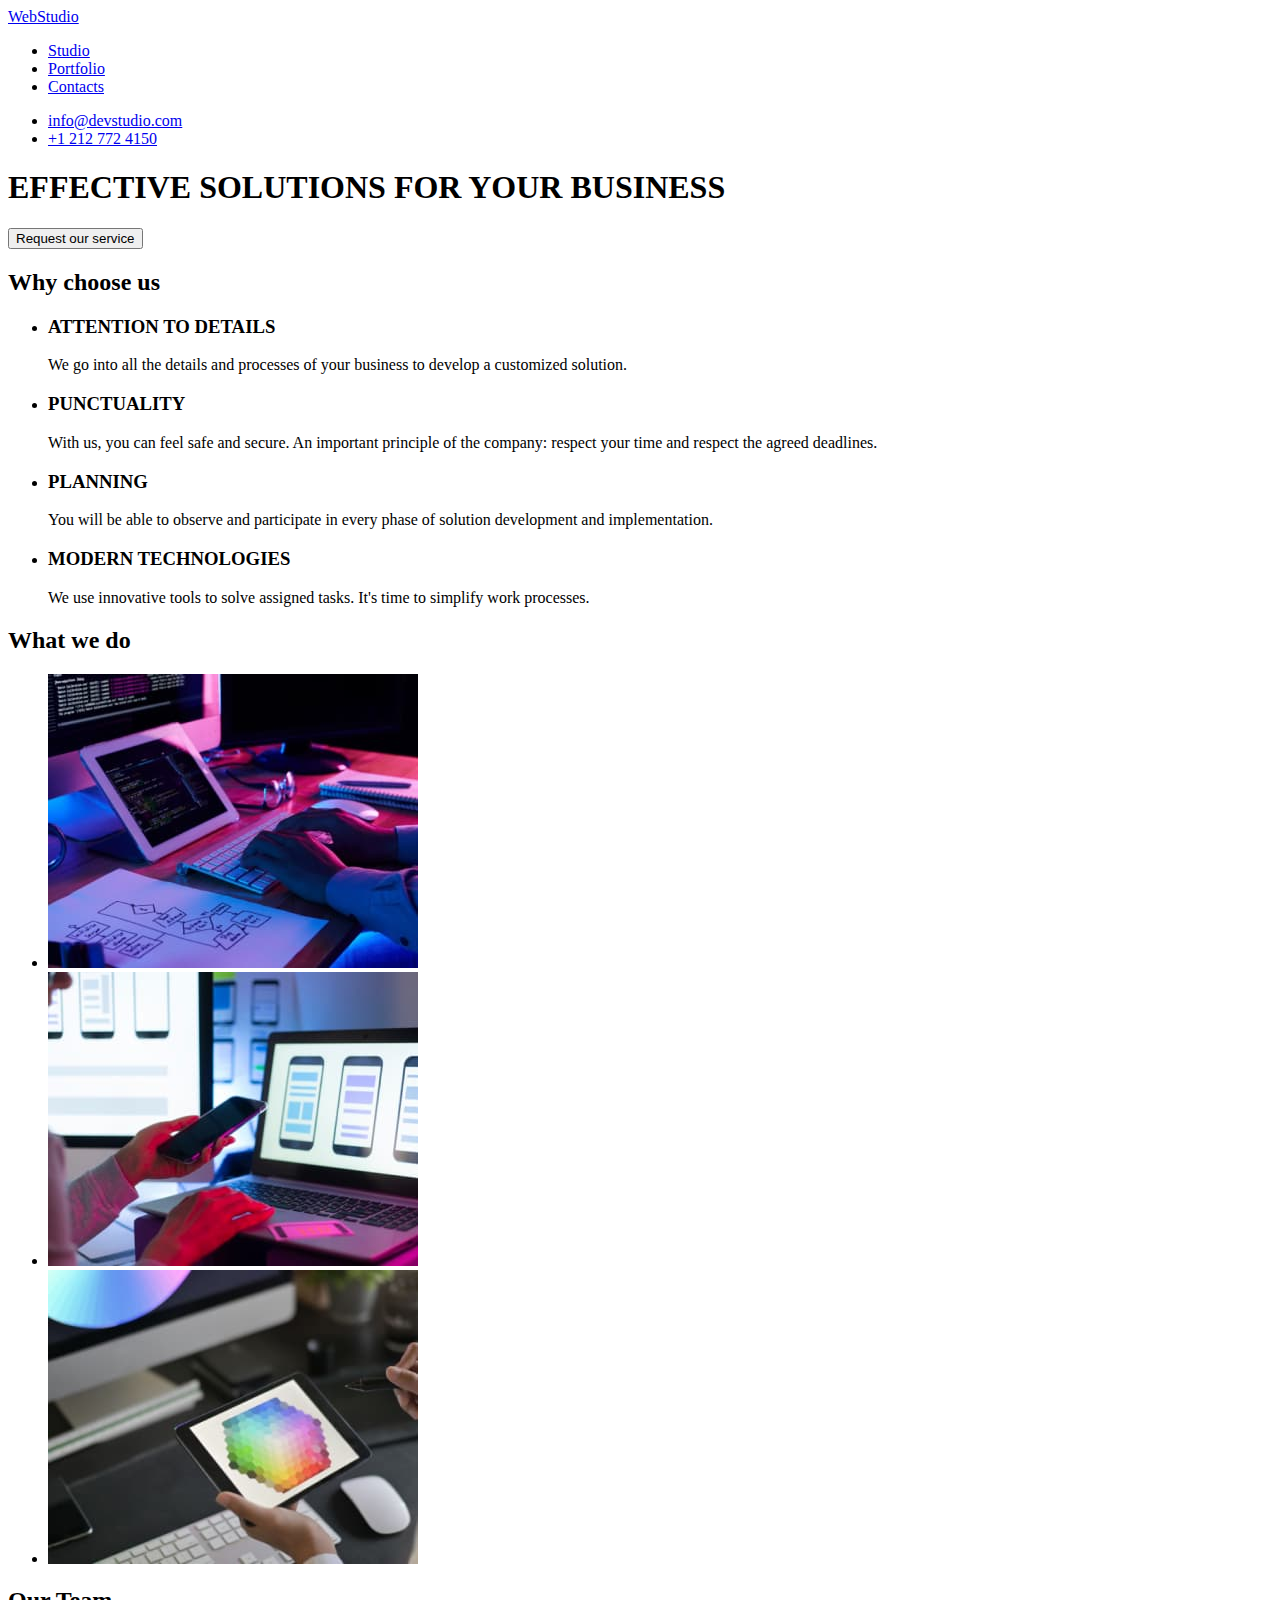
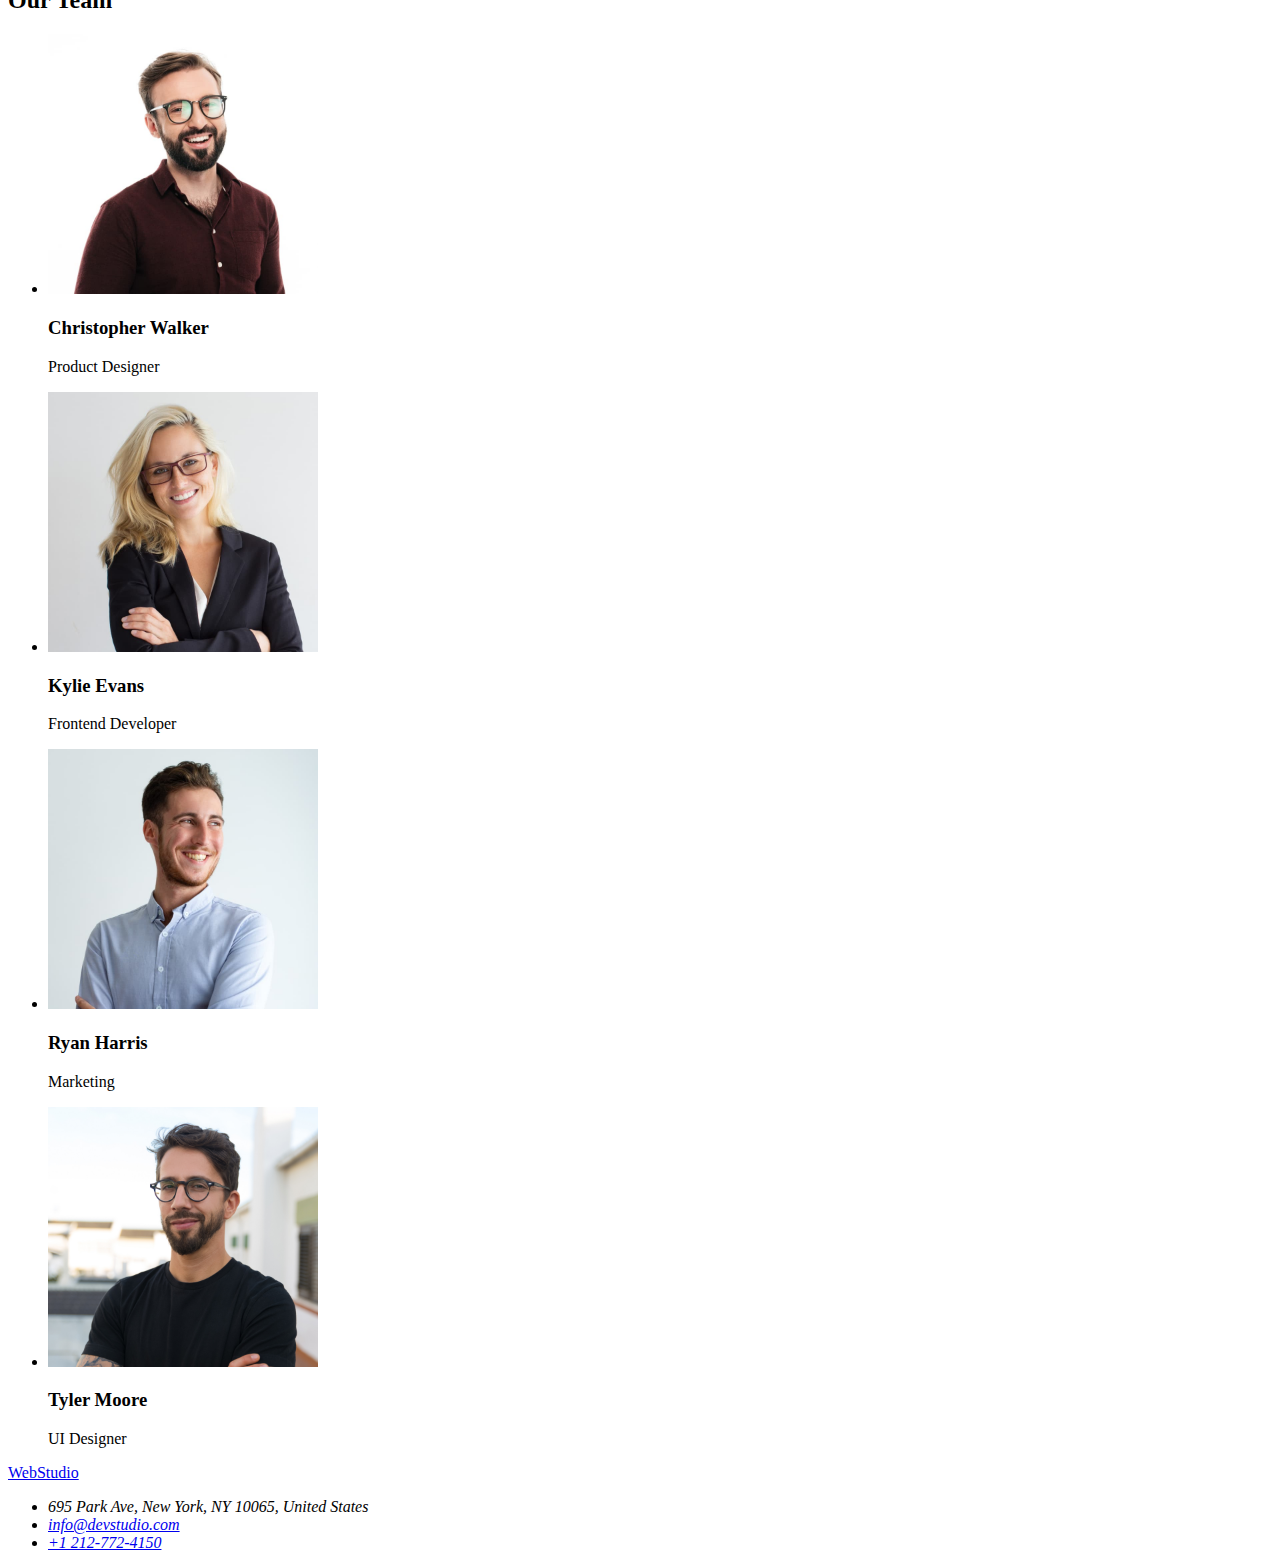
==== index.html @ 65ed25f4 "Initial commit" ====
<!DOCTYPE html>
<html lang="en">
  <head>
    <meta charset="UTF-8" />
    <meta http-equiv="X-UA-Compatible" content="IE=edge" />
    <meta name="viewport" content="width=device-width, initial-scale=1.0" />
    <title>WebStudio - effective solutions</title>
  </head>
  <body>
    <header>
      <nav>
        <a href="#"> WebStudio </a>
        <ul>
          <li><a href="#">Studio</a></li>
          <li><a href="#">Portfolio</a></li>
          <li><a href="#">Contacts</a></li>
        </ul>
      </nav>

      <ul>
        <li>
          <a href="mailto:info@devstudio.com">info@devstudio.com</a>
        </li>
        <li>
          <a href="tel:+12127724150">+1 212 772 4150</a>
        </li>
      </ul>
    </header>
    <main>
      <section>
        <h1>EFFECTIVE SOLUTIONS FOR YOUR BUSINESS</h1>
        <button type="button">Request our service</button>
      </section>
      <section>
        <h2>Why choose us</h2>
        <ul>
          <li>
            <h3>ATTENTION TO DETAILS</h3>
            <p>
              We go into all the details and processes of your business to
              develop a customized solution.
            </p>
          </li>
          <li>
            <h3>PUNCTUALITY</h3>
            <p>
              With us, you can feel safe and secure. An important principle of
              the company: respect your time and respect the agreed deadlines.
            </p>
          </li>
          <li>
            <h3>PLANNING</h3>
            <p>
              You will be able to observe and participate in every phase of
              solution development and implementation.
            </p>
          </li>
          <li>
            <h3>MODERN TECHNOLOGIES</h3>
            <p>
              We use innovative tools to solve assigned tasks. It's time to
              simplify work processes.
            </p>
          </li>
        </ul>
      </section>
      <section>
        <h2>What we do</h2>
        <ul>
          <li>
            <img src="images/box1.jpg" alt="tablet" width="370" height="294" />
          </li>
          <li>
            <img src="images/box2.jpg" alt="laptop" width="370" height="294" />
          </li>
          <li>
            <img src="images/box3.jpg" alt="tablet" width="370" height="294" />
          </li>
        </ul>
      </section>
      <section>
        <h2>Our Team</h2>
        <ul>
          <li>
            <img
              src="images/person1.jpg"
              alt="Product Designer"
              width="270"
              height="260"
            />
            <h3>Christopher Walker</h3>
            <p>Product Designer</p>
          </li>
          <li>
            <img
              src="images/person2.jpg"
              alt="Frontend Developer"
              width="270"
              height="260"
            />
            <h3>Kylie Evans</h3>
            <p>Frontend Developer</p>
          </li>
          <li>
            <img
              src="images/person3.jpg"
              alt="Marketing"
              width="270"
              height="260"
            />
            <h3>Ryan Harris</h3>
            <p>Marketing</p>
          </li>
          <li>
            <img
              src="images/person4.jpg"
              alt="UI Designer"
              width="270"
              height="260"
            />
            <h3>Tyler Moore</h3>
            <p>UI Designer</p>
          </li>
        </ul>
      </section>
    </main>
    <footer>
      <a href="#"> WebStudio </a>
      <address>
        <ul>
          <li>
            <a>695 Park Ave, New York, NY 10065, United States</a>
          </li>
          <li>
            <a href="mailto:info@devstudio.com">info@devstudio.com</a>
          </li>
          <li>
            <a href="tel:+12127724150">+1 212-772-4150</a>
          </li>
        </ul>
      </address>
    </footer>
  </body>
</html>
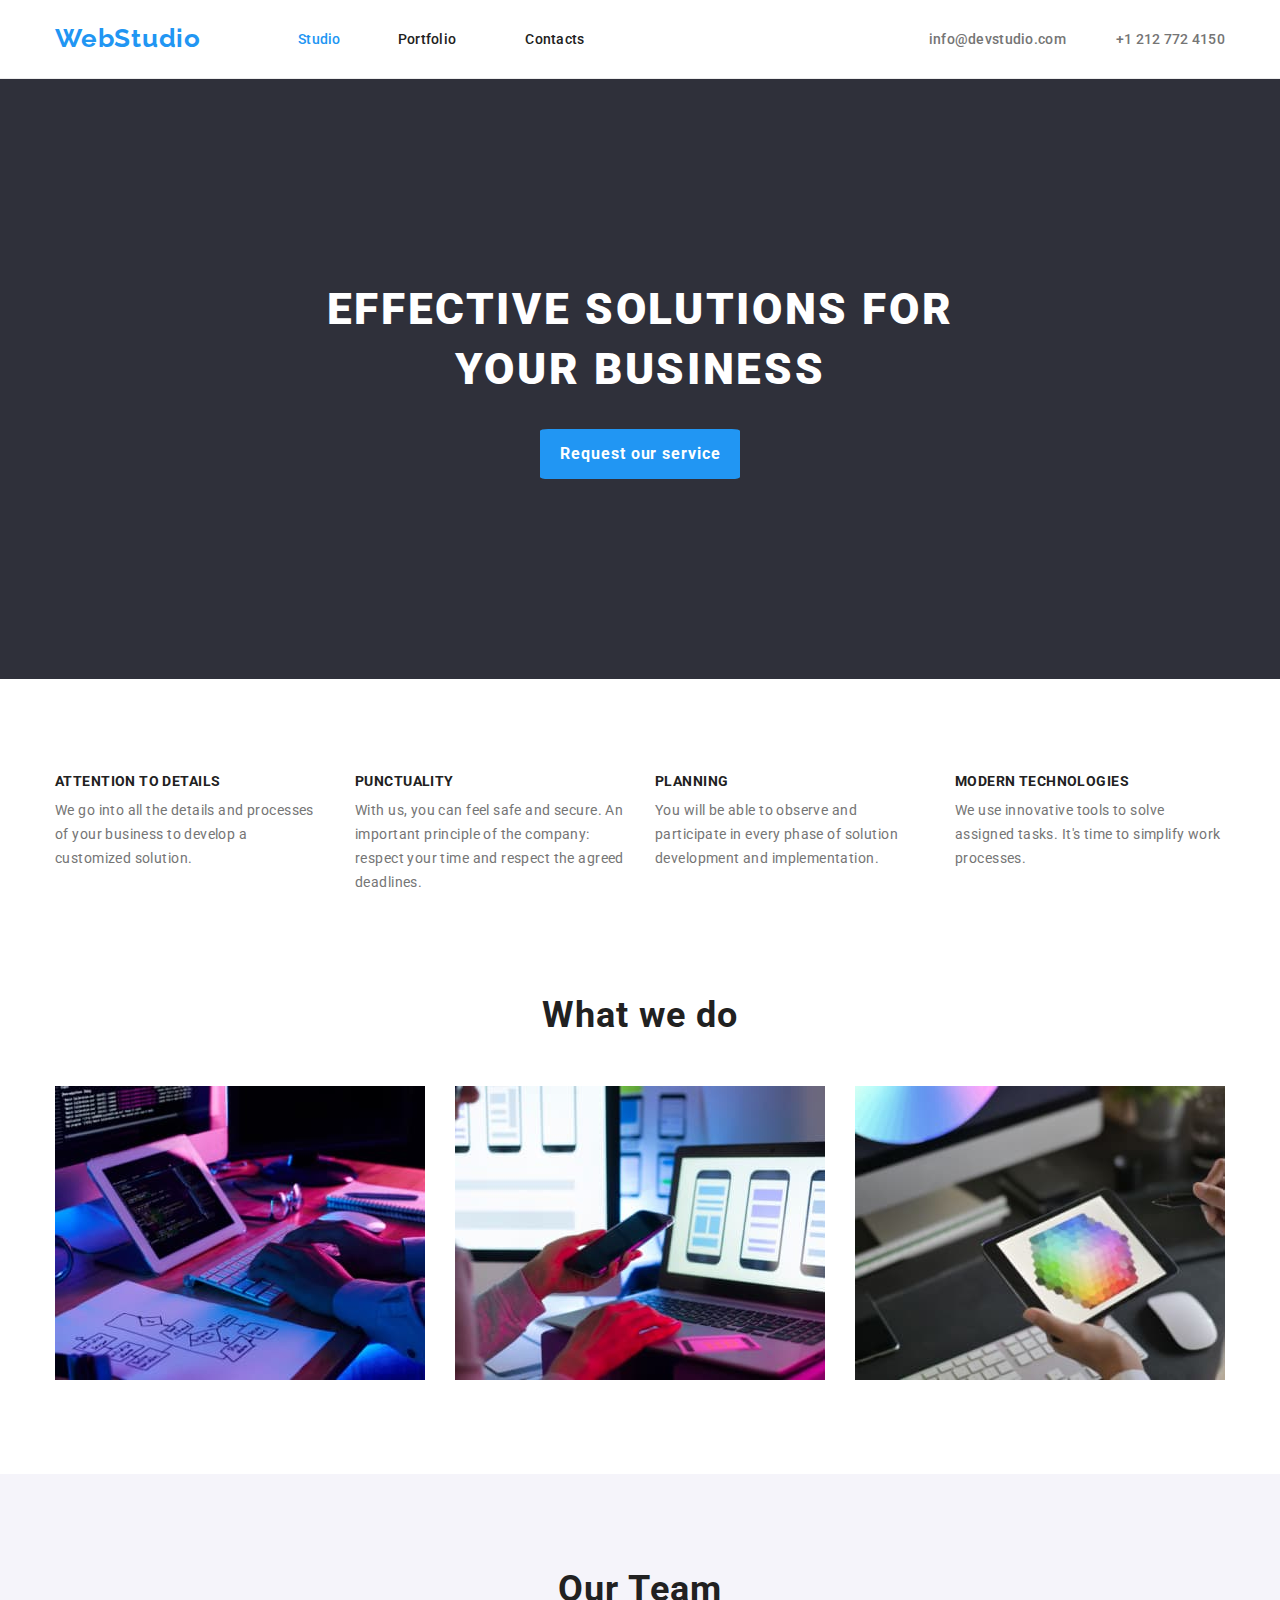
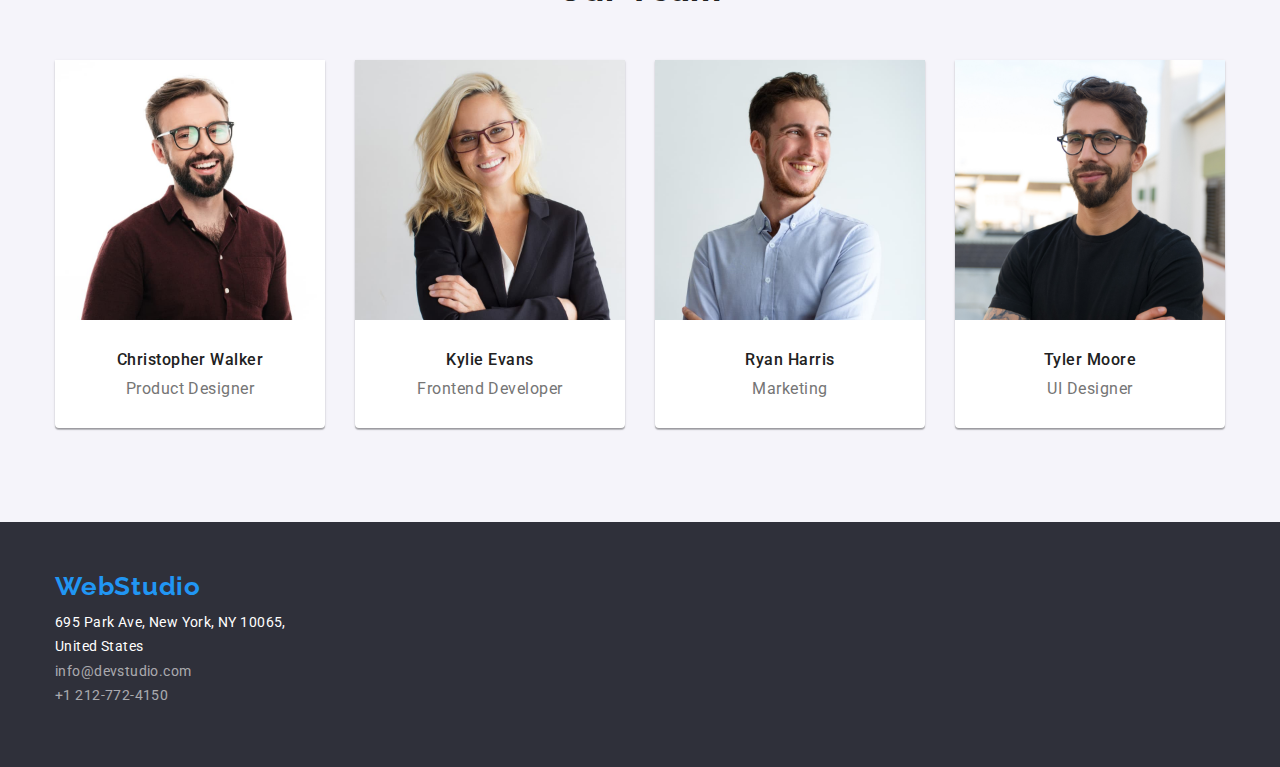
==== commit 9e83a701: "HW3-ver1" ====
--- a/index.html
+++ b/index.html
@@ -1,144 +1,204 @@
 <!DOCTYPE html>
 <html lang="en">
   <head>
+    <link rel="preconnect" href="https://fonts.googleapis.com" />
+    <link rel="preconnect" href="https://fonts.gstatic.com" crossorigin />
+    <link
+      href="https://fonts.googleapis.com/css2?family=Raleway:wght@700&family=Roboto:wght@400;500;700;900&display=swap"
+      rel="stylesheet"
+    />
+    <link
+      rel="stylesheet"
+      href="https://cdnjs.cloudflare.com/ajax/libs/modern-normalize/1.0.0/modern-normalize.min.css"
+    />
+    <link rel="stylesheet" href="./css/style.css" />
     <meta charset="UTF-8" />
     <meta http-equiv="X-UA-Compatible" content="IE=edge" />
     <meta name="viewport" content="width=device-width, initial-scale=1.0" />
     <title>WebStudio - effective solutions</title>
   </head>
   <body>
-    <header>
-      <nav>
-        <a href="#"> WebStudio </a>
-        <ul>
-          <li><a href="#">Studio</a></li>
-          <li><a href="#">Portfolio</a></li>
-          <li><a href="#">Contacts</a></li>
+    <header class="header">
+      <div class="container header-container">
+        <nav class="nav-menu">
+          <a class="header-logo" href="./index.html">WebStudio </a>
+          <ul class="menu-header">
+            <li class="menu-link">
+              <a class="menu-item current" href="./index.html">Studio</a>
+            </li>
+            <li class="menu-link">
+              <a class="menu-item" href="./portfolio.html">Portfolio</a>
+            </li>
+            <li class="menu-link">
+              <a class="menu-item" href="#">Contacts</a>
+            </li>
+          </ul>
+        </nav>
+
+        <ul class="addresses">
+          <li>
+            <a class="address-item" href="mailto:info@devstudio.com"
+              >info@devstudio.com</a
+            >
+          </li>
+          <li>
+            <a class="address-item" href="tel:+12127724150">+1 212 772 4150</a>
+          </li>
         </ul>
-      </nav>
+      </div>
+    </header>
 
-      <ul>
-        <li>
-          <a href="mailto:info@devstudio.com">info@devstudio.com</a>
-        </li>
-        <li>
-          <a href="tel:+12127724150">+1 212 772 4150</a>
-        </li>
-      </ul>
-    </header>
-    <main>
-      <section>
-        <h1>EFFECTIVE SOLUTIONS FOR YOUR BUSINESS</h1>
-        <button type="button">Request our service</button>
-      </section>
-      <section>
-        <h2>Why choose us</h2>
-        <ul>
-          <li>
-            <h3>ATTENTION TO DETAILS</h3>
-            <p>
-              We go into all the details and processes of your business to
-              develop a customized solution.
-            </p>
-          </li>
-          <li>
-            <h3>PUNCTUALITY</h3>
-            <p>
-              With us, you can feel safe and secure. An important principle of
-              the company: respect your time and respect the agreed deadlines.
-            </p>
-          </li>
-          <li>
-            <h3>PLANNING</h3>
-            <p>
-              You will be able to observe and participate in every phase of
-              solution development and implementation.
-            </p>
-          </li>
-          <li>
-            <h3>MODERN TECHNOLOGIES</h3>
-            <p>
-              We use innovative tools to solve assigned tasks. It's time to
-              simplify work processes.
-            </p>
+    <main class="main">
+      <section class="hero-section">
+        <div class="container hero-wrapper">
+          <h1 class="cta-title">EFFECTIVE SOLUTIONS FOR YOUR BUSINESS</h1>
+          <button class="cta-btn" type="button">Request our service</button>
+        </div>
+      </section>
+      <section class="features">
+        <div class="container container-features">
+          <h2 class="features-title visually-hidden">Why choose us</h2>
+          <ul class="features-list">
+            <li class="feature-item">
+              <h3 class="feature-title">ATTENTION TO DETAILS</h3>
+              <p class="feature-desc">
+                We go into all the details and processes of your business to
+                develop a customized solution.
+              </p>
+            </li>
+            <li class="feature-item">
+              <h3 class="feature-title">PUNCTUALITY</h3>
+              <p class="feature-desc">
+                With us, you can feel safe and secure. An important principle of
+                the company: respect your time and respect the agreed deadlines.
+              </p>
+            </li>
+            <li class="feature-item">
+              <h3 class="feature-title">PLANNING</h3>
+              <p class="feature-desc">
+                You will be able to observe and participate in every phase of
+                solution development and implementation.
+              </p>
+            </li>
+            <li class="feature-item">
+              <h3 class="feature-title">MODERN TECHNOLOGIES</h3>
+              <p class="feature-desc">
+                We use innovative tools to solve assigned tasks. It's time to
+                simplify work processes.
+              </p>
+            </li>
+          </ul>
+        </div>
+      </section>
+      <section class="gallery container">
+        <h2 class="gallery-title">What we do</h2>
+        <ul class="gallery-list">
+          <li class="gallery-item">
+            <img
+              class="galley-img"
+              src="./images/box1.jpg"
+              alt="tablet"
+              width="370"
+              height="294"
+            />
+          </li>
+          <li class="gallery-item">
+            <img
+              class="galley-img"
+              src="./images/box2.jpg"
+              alt="laptop"
+              width="370"
+              height="294"
+            />
+          </li>
+          <li class="gallery-item">
+            <img
+              class="galley-img"
+              src="./images/box3.jpg"
+              alt="tablet"
+              width="370"
+              height="294"
+            />
           </li>
         </ul>
       </section>
-      <section>
-        <h2>What we do</h2>
-        <ul>
-          <li>
-            <img src="images/box1.jpg" alt="tablet" width="370" height="294" />
-          </li>
-          <li>
-            <img src="images/box2.jpg" alt="laptop" width="370" height="294" />
-          </li>
-          <li>
-            <img src="images/box3.jpg" alt="tablet" width="370" height="294" />
-          </li>
-        </ul>
-      </section>
-      <section>
-        <h2>Our Team</h2>
-        <ul>
-          <li>
-            <img
-              src="images/person1.jpg"
-              alt="Product Designer"
-              width="270"
-              height="260"
-            />
-            <h3>Christopher Walker</h3>
-            <p>Product Designer</p>
-          </li>
-          <li>
-            <img
-              src="images/person2.jpg"
-              alt="Frontend Developer"
-              width="270"
-              height="260"
-            />
-            <h3>Kylie Evans</h3>
-            <p>Frontend Developer</p>
-          </li>
-          <li>
-            <img
-              src="images/person3.jpg"
-              alt="Marketing"
-              width="270"
-              height="260"
-            />
-            <h3>Ryan Harris</h3>
-            <p>Marketing</p>
-          </li>
-          <li>
-            <img
-              src="images/person4.jpg"
-              alt="UI Designer"
-              width="270"
-              height="260"
-            />
-            <h3>Tyler Moore</h3>
-            <p>UI Designer</p>
-          </li>
-        </ul>
+      <section class="team-section">
+        <div class="team-wrapper container">
+          <h2 class="team-title">Our Team</h2>
+          <ul class="team-list">
+            <li class="team-item">
+              <img
+                class="team-img"
+                src="./images/person1.jpg"
+                alt="Product Designer"
+                width="270"
+                height="260"
+              />
+              <h3 class="team-name">Christopher Walker</h3>
+              <p class="team-desc">Product Designer</p>
+            </li>
+            <li class="team-item">
+              <img
+                class="team-img"
+                src="./images/person2.jpg"
+                alt="Frontend Developer"
+                width="270"
+                height="260"
+              />
+              <h3 class="team-name">Kylie Evans</h3>
+              <p class="team-desc">Frontend Developer</p>
+            </li>
+            <li class="team-item">
+              <img
+                class="team-img"
+                src="./images/person3.jpg"
+                alt="Marketing"
+                width="270"
+                height="260"
+              />
+              <h3 class="team-name">Ryan Harris</h3>
+              <p class="team-desc">Marketing</p>
+            </li>
+            <li class="team-item">
+              <img
+                class="team-img"
+                src="./images/person4.jpg"
+                alt="UI Designer"
+                width="270"
+                height="260"
+              />
+              <h3 class="team-name">Tyler Moore</h3>
+              <p class="team-desc">UI Designer</p>
+            </li>
+          </ul>
+        </div>
       </section>
     </main>
-    <footer>
-      <a href="#"> WebStudio </a>
-      <address>
-        <ul>
-          <li>
-            <a>695 Park Ave, New York, NY 10065, United States</a>
-          </li>
-          <li>
-            <a href="mailto:info@devstudio.com">info@devstudio.com</a>
-          </li>
-          <li>
-            <a href="tel:+12127724150">+1 212-772-4150</a>
-          </li>
-        </ul>
-      </address>
+    <footer class="footer">
+      <div class="footer-wrapper container">
+        <div class="footer-content-items">
+          <a class="footer-logo" href="./index.html">WebStudio </a>
+          <address class="contacts-footer">
+            <ul class="footer-address-list">
+              <li class="address-footer-item">
+                <a class="address-footer"
+                  >695 Park Ave, New York, NY 10065, United States</a
+                >
+              </li>
+              <li class="address-footer-item address-footer-item-email">
+                <a class="email-footer" href="mailto:info@devstudio.com"
+                  >info@devstudio.com</a
+                >
+              </li>
+              <li class="address-footer-item address-footer-tel">
+                <a class="tel-footer" href="tel:+12127724150"
+                  >+1 212-772-4150</a
+                >
+              </li>
+            </ul>
+          </address>
+        </div>
+      </div>
     </footer>
   </body>
 </html>
--- a/css/style.css
+++ b/css/style.css
@@ -0,0 +1,445 @@
+:root {
+  --btn-color: #2196f3;
+  --main-txt-color: #757575;
+  --title-txt-color: #212121;
+  --bgrnd-color: #ffffff;
+  --bgrnd-hero: #2f303a;
+  --bgrnd-team: #f5f4fa;
+  --border-color: #eeeeee;
+  --border-color-secondary: #ececec;
+}
+
+* {
+  margin-block-start: 0px;
+  margin-block-end: 0px;
+}
+
+.visually-hidden {
+  position: absolute;
+  width: 1px;
+  height: 1px;
+  margin: -1px;
+  border: 0;
+  padding: 0;
+
+  white-space: nowrap;
+  clip-path: inset(100%);
+  clip: rect(0 0 0 0);
+  overflow: hidden;
+}
+
+body {
+  background-color: var(--bgrnd-color);
+  font-family: "roboto", sans-serif;
+  color: var(--main-txt-color);
+}
+
+a {
+  text-decoration: none;
+  color: inherit;
+}
+
+ul,
+ol {
+  list-style: none;
+  margin: 0;
+  padding: 0;
+}
+
+img {
+  display: block;
+  max-width: 100%;
+  height: auto;
+}
+
+button {
+  cursor: pointer;
+}
+
+.container {
+  max-width: 1200px;
+  padding: 0 15px;
+  margin: 0 auto;
+}
+
+/* -------Header------ */
+.header {
+  border-bottom: 1px solid var(--border-color-secondary);
+}
+
+.header-container {
+  display: flex;
+  justify-content: space-between;
+  padding-top: 24px;
+  padding-bottom: 24px;
+  align-items: center;
+}
+
+.nav-menu {
+  display: flex;
+  align-items: center;
+}
+
+.header-container:last-of-type {
+  margin-left: auto;
+}
+
+.menu-header {
+  display: flex;
+}
+
+.menu-link:first-child {
+  margin-right: 57px;
+}
+
+.menu-link:nth-child(2) {
+  margin-right: 69px;
+}
+
+.addresses {
+  display: flex;
+  justify-content: flex-end;
+}
+
+.address-item:last-child {
+  margin-left: 50px;
+}
+
+.header-logo {
+  display: block;
+  margin-right: 97px;
+}
+
+.header-logo,
+.footer-logo {
+  font-family: "raleway";
+  font-weight: 700;
+  color: var(--btn-color);
+  font-size: 26px;
+  letter-spacing: 0.03em;
+  text-decoration: none;
+}
+.menu-item {
+  display: block;
+  font-weight: 500;
+  font-size: 14px;
+  color: var(--title-txt-color);
+  text-decoration: none;
+  letter-spacing: 0.02em;
+}
+
+.menu-item:hover,
+.tel-footer:hover,
+.email-footer:hover {
+  color: var(--btn-color);
+}
+
+.menu-item:focus,
+.tel-footer:hover,
+.email-footer:hover {
+  color: var(--btn-color);
+}
+
+.menu-item.current {
+  color: var(--btn-color);
+}
+
+.address-item {
+  color: var(--main-txt-color);
+  font-weight: 500;
+  font-size: 14px;
+  text-decoration: none;
+  letter-spacing: 0.02em;
+}
+
+.address-item:hover {
+  color: var(--btn-color);
+}
+
+.address-item:focus {
+  color: var(--btn-color);
+}
+
+/* -------HERO Section------ */
+
+.hero-section {
+  width: 100%;
+  background: var(--bgrnd-hero);
+  margin-bottom: 94px;
+}
+
+.hero-wrapper {
+  width: 1200px;
+  padding-bottom: 200px;
+}
+
+.cta-title {
+  width: 696px;
+  padding-top: 200px;
+  margin-left: auto;
+  margin-right: auto;
+  margin-bottom: 30px;
+  font-family: inherit;
+  font-weight: 900;
+  font-size: 44px;
+  line-height: calc(60 / 44);
+  text-align: center;
+  letter-spacing: 0.06em;
+  text-transform: uppercase;
+  color: var(--bgrnd-color);
+  text-align: center;
+}
+
+.cta-btn {
+  padding: 10px 19px 10px 20px;
+  display: block;
+  margin-left: auto;
+  margin-right: auto;
+  font-weight: 700;
+  font-size: 16px;
+  line-height: calc(30 / 16);
+  background-color: var(--btn-color);
+  color: var(--bgrnd-color);
+  border: none;
+  border-radius: 4%;
+  letter-spacing: 0.06em;
+}
+
+.cta-btn:hover {
+  background-color: var(--btn-color);
+}
+
+/* -------Feature Section------ */
+
+.container-features {
+  margin-bottom: 100px;
+}
+
+.features-list {
+  display: flex;
+  justify-content: space-between;
+}
+
+.features-title {
+  display: none;
+}
+
+.feature-item {
+  width: 270px;
+}
+
+.feature-title {
+  font-family: "Roboto";
+  margin-bottom: 9px;
+  font-weight: 700;
+  font-size: 14px;
+  line-height: calc(16 / 14);
+  letter-spacing: 0.03em;
+  color: var(--title-txt-color);
+}
+
+.feature-desc {
+  letter-spacing: 0.03em;
+  font-size: 14px;
+  line-height: calc(24 / 14);
+}
+
+/* -------Gallery Section------ */
+.gallery {
+  margin-bottom: 94px;
+}
+
+.gallery-title,
+.team-title {
+  letter-spacing: 0.03em;
+  font-weight: 700;
+  font-size: 36px;
+  line-height: calc(42 / 36);
+  text-align: center;
+  color: var(--title-txt-color);
+}
+
+.gallery-title {
+  margin-bottom: 50px;
+}
+
+.gallery-list {
+  display: flex;
+  justify-content: space-between;
+}
+
+/* -------Team Section------ */
+
+.team-section {
+  background-color: var(--bgrnd-team);
+  width: 100%;
+  padding-bottom: 94px;
+}
+
+.team-title {
+  padding-top: 94px;
+  margin-bottom: 50px;
+  line-height: (42 / 36);
+}
+
+.team-list {
+  display: flex;
+  justify-content: space-between;
+}
+
+.team-item {
+  width: 270px;
+  background-color: var(--bgrnd-color);
+  box-shadow: 0px 1px 3px rgba(0, 0, 0, 0.12), 0px 1px 1px rgba(0, 0, 0, 0.14),
+    0px 2px 1px rgba(0, 0, 0, 0.2);
+  border-radius: 0px 0px 4px 4px;
+}
+
+.team-name {
+  margin-top: 30px;
+  margin-bottom: 10px;
+  font-weight: 500;
+  font-size: 16px;
+  line-height: calc(19 / 16);
+  text-align: center;
+  letter-spacing: 0.03em;
+  color: var(--title-txt-color);
+}
+
+.team-desc {
+  padding-bottom: 30px;
+  font-size: 16px;
+  line-height: calc(19 / 16);
+  text-align: center;
+  letter-spacing: 0.03em;
+}
+
+/* -------Footer Section------ */
+
+.footer {
+  width: 100%;
+  background-color: var(--bgrnd-hero);
+}
+
+.footer-wrapper {
+  width: 1200px;
+  padding-bottom: 60px;
+}
+
+.footer-content-items {
+  width: 231px;
+}
+
+.footer-logo {
+  padding-top: 50px;
+  margin-bottom: 9px;
+  display: block;
+}
+
+.address-footer {
+  margin-bottom: 9px;
+  font-style: normal;
+  font-size: 14px;
+  line-height: 1.71;
+  letter-spacing: 0.03em;
+  color: var(--bgrnd-color);
+}
+
+.email-footer {
+  margin-bottom: 2px;
+}
+
+.email-footer,
+.tel-footer {
+  letter-spacing: 0.03em;
+  font-style: normal;
+  font-size: 14px;
+  line-height: calc(24 / 14);
+  color: rgba(255, 255, 255, 0.6);
+  text-decoration: none;
+}
+
+/* -----------*** Portfolio page ***----------  */
+
+/* -------Main Section------ */
+
+.section-portfolio {
+  width: 100%;
+}
+
+.filters {
+  padding-top: 94px;
+  display: flex;
+  max-width: 611px;
+  margin: 0 auto;
+  justify-content: space-between;
+}
+
+.filter-btn {
+  padding: 6px 26px;
+  font-family: inherit;
+  font-weight: 500;
+  font-size: 16px;
+  line-height: calc(26 / 16);
+  text-align: center;
+  letter-spacing: 0.03em;
+  color: var(--title-txt-color);
+  background-color: var(--bgrnd-team);
+  border: none;
+  border-radius: 4%;
+}
+
+.filter-btn:hover {
+  background-color: var(--btn-color);
+  color: var(--bgrnd-color);
+  box-shadow: 0px 3px 1px rgba(0, 0, 0, 0.1), 0px 1px 2px rgba(0, 0, 0, 0.08),
+    0px 2px 2px rgba(0, 0, 0, 0.12);
+}
+
+.filter-btn:focus {
+  background-color: var(--btn-color);
+  color: var(--bgrnd-color);
+  box-shadow: 0px 3px 1px rgba(0, 0, 0, 0.1), 0px 1px 2px rgba(0, 0, 0, 0.08),
+    0px 2px 2px rgba(0, 0, 0, 0.12);
+}
+
+.portfolio-list {
+  margin-top: 50px;
+  padding-bottom: 94px;
+  display: flex;
+  flex-wrap: wrap;
+  gap: 30px;
+}
+
+.portfolio-img {
+  margin-bottom: 20px;
+}
+
+.portfolio-item {
+  width: 370px;
+  background: var(--bgrnd-color);
+  border-bottom: 1px solid #eeeeee;
+}
+
+.portfolio-item-name {
+  margin-bottom: 4px;
+  font-weight: 700;
+  font-size: 18px;
+  line-height: calc(36 / 18);
+  letter-spacing: 0.06em;
+  color: var(--title-txt-color);
+  text-align: center;
+}
+
+.portfolio-item-desc {
+  margin-bottom: 20px;
+  font-size: 16px;
+  line-height: calc(30 / 16);
+  letter-spacing: 0.03em;
+  text-align: center;
+}
+
+.portfolio-card {
+  text-decoration: none;
+  color: inherit;
+}
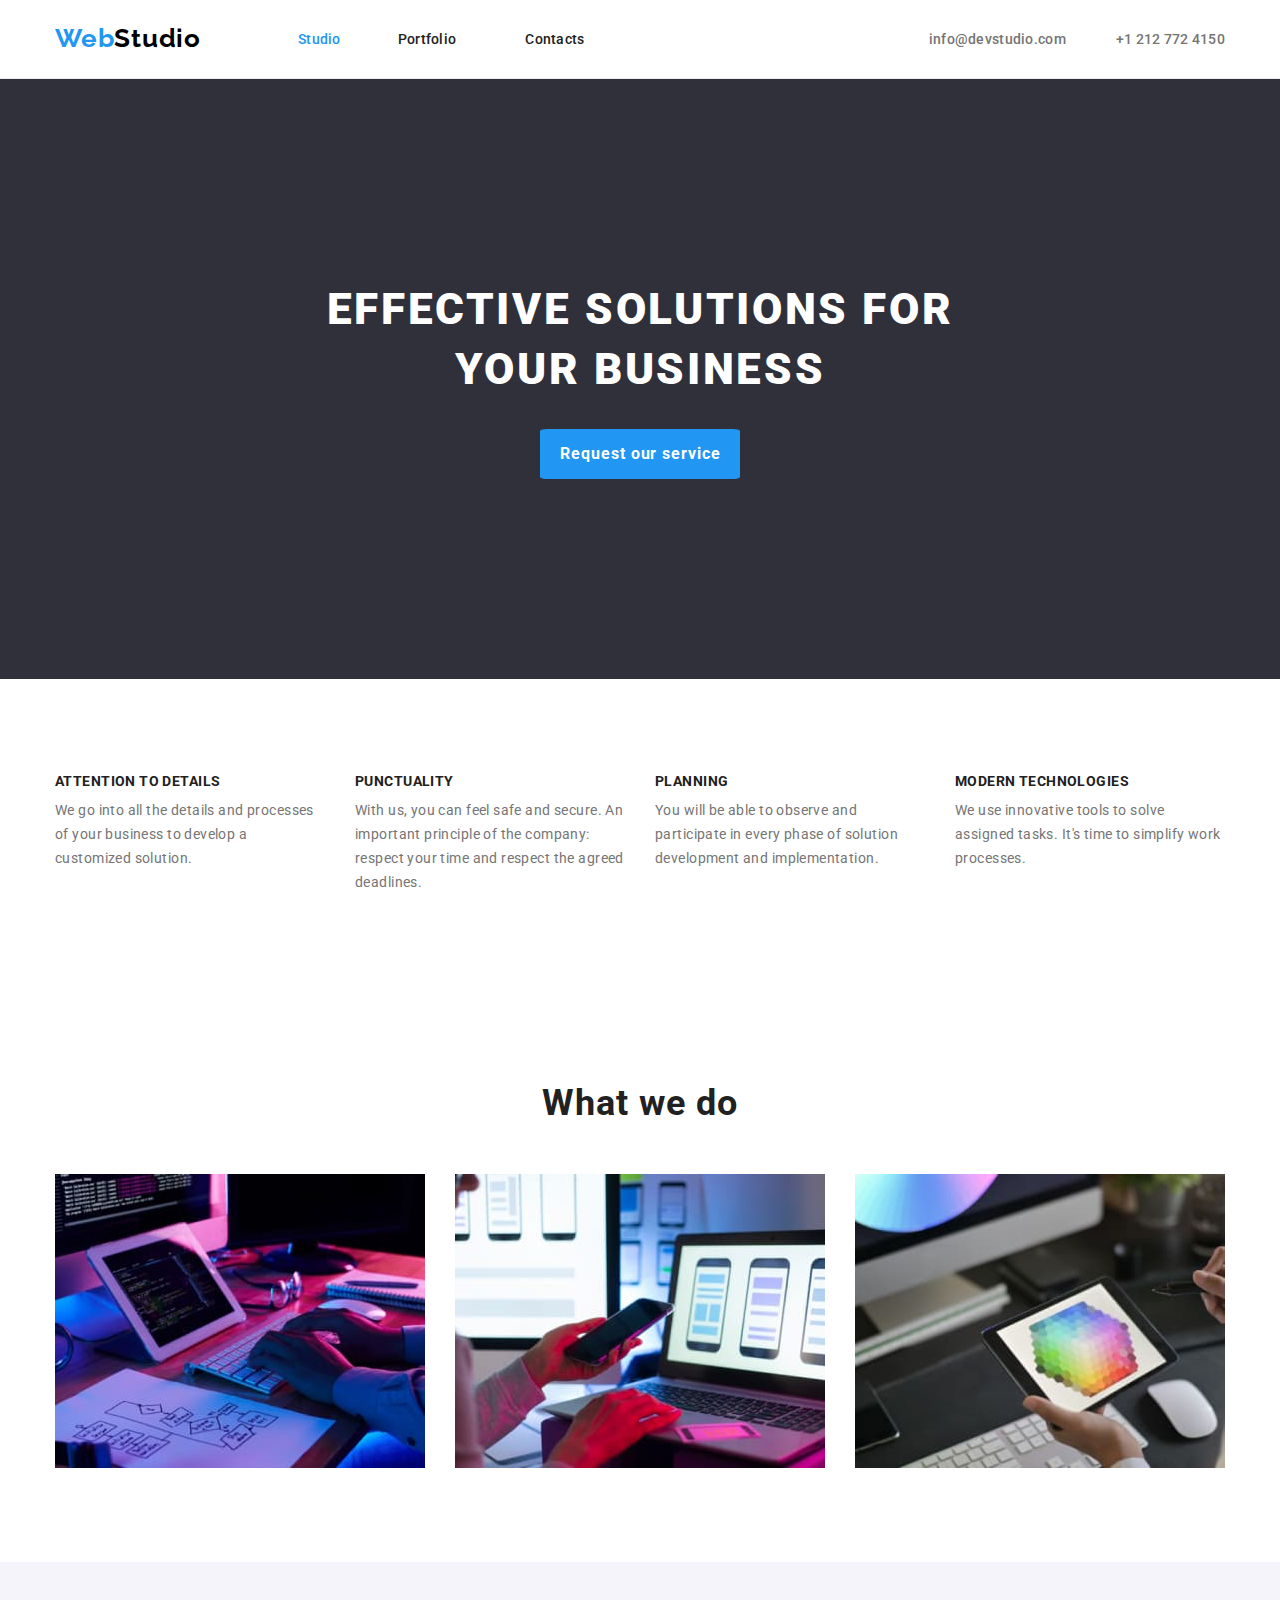
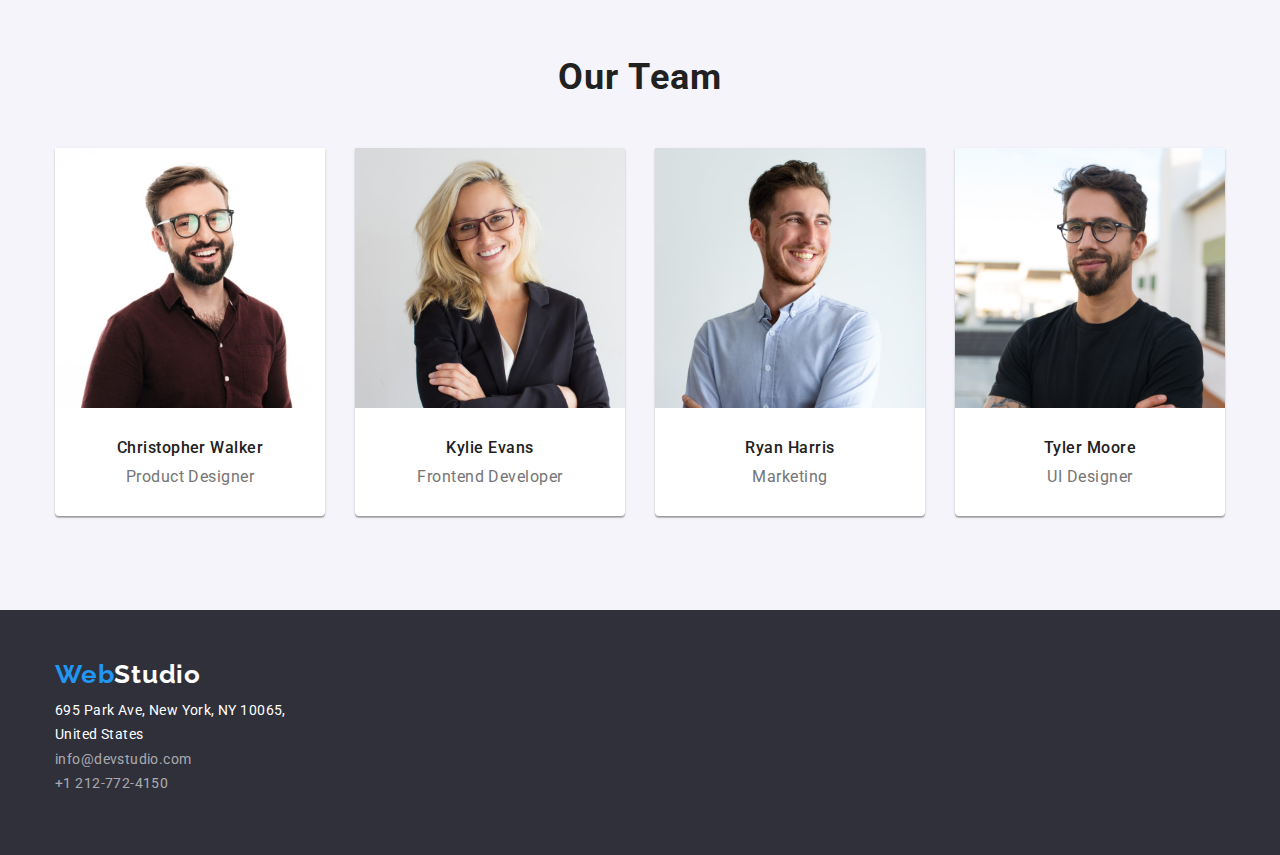
==== commit e8a6759a: "Commit-after-remarks" ====
--- a/index.html
+++ b/index.html
@@ -9,7 +9,7 @@
     />
     <link
       rel="stylesheet"
-      href="https://cdnjs.cloudflare.com/ajax/libs/modern-normalize/1.0.0/modern-normalize.min.css"
+      href="https://cdnjs.cloudflare.com/ajax/libs/modern-normalize/1.1.0/modern-normalize.min.css"
     />
     <link rel="stylesheet" href="./css/style.css" />
     <meta charset="UTF-8" />
@@ -21,7 +21,9 @@
     <header class="header">
       <div class="container header-container">
         <nav class="nav-menu">
-          <a class="header-logo" href="./index.html">WebStudio </a>
+          <a class="header-logo" href="./index.html"
+            >Web<span class="logo-second-part">Studio </span></a
+          >
           <ul class="menu-header">
             <li class="menu-link">
               <a class="menu-item current" href="./index.html">Studio</a>
@@ -55,7 +57,7 @@
           <button class="cta-btn" type="button">Request our service</button>
         </div>
       </section>
-      <section class="features">
+      <section class="features section">
         <div class="container container-features">
           <h2 class="features-title visually-hidden">Why choose us</h2>
           <ul class="features-list">
@@ -90,7 +92,7 @@
           </ul>
         </div>
       </section>
-      <section class="gallery container">
+      <section class="gallery container section">
         <h2 class="gallery-title">What we do</h2>
         <ul class="gallery-list">
           <li class="gallery-item">
@@ -122,7 +124,7 @@
           </li>
         </ul>
       </section>
-      <section class="team-section">
+      <section class="team-section section">
         <div class="team-wrapper container">
           <h2 class="team-title">Our Team</h2>
           <ul class="team-list">
@@ -134,8 +136,10 @@
                 width="270"
                 height="260"
               />
-              <h3 class="team-name">Christopher Walker</h3>
-              <p class="team-desc">Product Designer</p>
+              <div class="team-desc-wrapper">
+                <h3 class="team-name">Christopher Walker</h3>
+                <p class="team-desc">Product Designer</p>
+              </div>
             </li>
             <li class="team-item">
               <img
@@ -145,8 +149,10 @@
                 width="270"
                 height="260"
               />
-              <h3 class="team-name">Kylie Evans</h3>
-              <p class="team-desc">Frontend Developer</p>
+              <div class="team-desc-wrapper">
+                <h3 class="team-name">Kylie Evans</h3>
+                <p class="team-desc">Frontend Developer</p>
+              </div>
             </li>
             <li class="team-item">
               <img
@@ -156,8 +162,10 @@
                 width="270"
                 height="260"
               />
-              <h3 class="team-name">Ryan Harris</h3>
-              <p class="team-desc">Marketing</p>
+              <div class="team-desc-wrapper">
+                <h3 class="team-name">Ryan Harris</h3>
+                <p class="team-desc">Marketing</p>
+              </div>
             </li>
             <li class="team-item">
               <img
@@ -167,8 +175,10 @@
                 width="270"
                 height="260"
               />
-              <h3 class="team-name">Tyler Moore</h3>
-              <p class="team-desc">UI Designer</p>
+              <div class="team-desc-wrapper">
+                <h3 class="team-name">Tyler Moore</h3>
+                <p class="team-desc">UI Designer</p>
+              </div>
             </li>
           </ul>
         </div>
@@ -177,7 +187,9 @@
     <footer class="footer">
       <div class="footer-wrapper container">
         <div class="footer-content-items">
-          <a class="footer-logo" href="./index.html">WebStudio </a>
+          <a class="footer-logo" href="./index.html"
+            >Web<span class="ft-logo-second">Studio </span></a
+          >
           <address class="contacts-footer">
             <ul class="footer-address-list">
               <li class="address-footer-item">
--- a/css/style.css
+++ b/css/style.css
@@ -7,6 +7,8 @@
   --bgrnd-team: #f5f4fa;
   --border-color: #eeeeee;
   --border-color-secondary: #ececec;
+  --additional-color-logo: #000000;
+  --btn-active-color: #188ce8;
 }
 
 * {
@@ -70,18 +72,13 @@
 .header-container {
   display: flex;
   justify-content: space-between;
-  padding-top: 24px;
-  padding-bottom: 24px;
+
   align-items: center;
 }
 
 .nav-menu {
   display: flex;
   align-items: center;
-}
-
-.header-container:last-of-type {
-  margin-left: auto;
 }
 
 .menu-header {
@@ -108,6 +105,12 @@
 .header-logo {
   display: block;
   margin-right: 97px;
+  padding-top: 24px;
+  padding-bottom: 24px;
+}
+
+.logo-second-part {
+  color: var(--additional-color-logo);
 }
 
 .header-logo,
@@ -126,6 +129,8 @@
   color: var(--title-txt-color);
   text-decoration: none;
   letter-spacing: 0.02em;
+  padding-top: 24px;
+  padding-bottom: 24px;
 }
 
 .menu-item:hover,
@@ -145,6 +150,8 @@
 }
 
 .address-item {
+  padding-top: 24px;
+  padding-bottom: 24px;
   color: var(--main-txt-color);
   font-weight: 500;
   font-size: 14px;
@@ -161,21 +168,25 @@
 }
 
 /* -------HERO Section------ */
+
+.section {
+  padding-top: 94px;
+  padding-bottom: 94px;
+}
 
 .hero-section {
   width: 100%;
   background: var(--bgrnd-hero);
-  margin-bottom: 94px;
 }
 
 .hero-wrapper {
   width: 1200px;
   padding-bottom: 200px;
+  padding-top: 200px;
 }
 
 .cta-title {
   width: 696px;
-  padding-top: 200px;
   margin-left: auto;
   margin-right: auto;
   margin-bottom: 30px;
@@ -205,15 +216,12 @@
   letter-spacing: 0.06em;
 }
 
-.cta-btn:hover {
-  background-color: var(--btn-color);
+.cta-btn:hover,
+.cta-btn:focus {
+  background-color: var(--btn-active-color);
 }
 
 /* -------Feature Section------ */
-
-.container-features {
-  margin-bottom: 100px;
-}
 
 .features-list {
   display: flex;
@@ -245,9 +253,6 @@
 }
 
 /* -------Gallery Section------ */
-.gallery {
-  margin-bottom: 94px;
-}
 
 .gallery-title,
 .team-title {
@@ -266,6 +271,10 @@
 .gallery-list {
   display: flex;
   justify-content: space-between;
+  gap: 30px;
+}
+.gallery-item {
+  width: calc((100% - 60px) / 3);
 }
 
 /* -------Team Section------ */
@@ -277,26 +286,30 @@
 }
 
 .team-title {
-  padding-top: 94px;
   margin-bottom: 50px;
-  line-height: (42 / 36);
+  line-height: calc(42 / 36);
 }
 
 .team-list {
   display: flex;
   justify-content: space-between;
+  gap: 30px;
 }
 
 .team-item {
-  width: 270px;
+  width: calc((100% - 90px) / 4);
   background-color: var(--bgrnd-color);
   box-shadow: 0px 1px 3px rgba(0, 0, 0, 0.12), 0px 1px 1px rgba(0, 0, 0, 0.14),
     0px 2px 1px rgba(0, 0, 0, 0.2);
   border-radius: 0px 0px 4px 4px;
 }
 
+.team-desc-wrapper {
+  padding-top: 30px;
+  padding-bottom: 30px;
+}
+
 .team-name {
-  margin-top: 30px;
   margin-bottom: 10px;
   font-weight: 500;
   font-size: 16px;
@@ -307,7 +320,6 @@
 }
 
 .team-desc {
-  padding-bottom: 30px;
   font-size: 16px;
   line-height: calc(19 / 16);
   text-align: center;
@@ -336,6 +348,10 @@
   display: block;
 }
 
+.ft-logo-second {
+  color: var(--bgrnd-color);
+}
+
 .address-footer {
   margin-bottom: 9px;
   font-style: normal;
@@ -368,11 +384,9 @@
 }
 
 .filters {
-  padding-top: 94px;
-  display: flex;
-  max-width: 611px;
-  margin: 0 auto;
-  justify-content: space-between;
+  display: flex;
+  justify-content: center;
+  gap: 8px;
 }
 
 .filter-btn {
@@ -405,20 +419,15 @@
 
 .portfolio-list {
   margin-top: 50px;
-  padding-bottom: 94px;
+
   display: flex;
   flex-wrap: wrap;
   gap: 30px;
 }
 
-.portfolio-img {
-  margin-bottom: 20px;
-}
-
 .portfolio-item {
-  width: 370px;
+  width: calc((100% - 60px) / 3);
   background: var(--bgrnd-color);
-  border-bottom: 1px solid #eeeeee;
 }
 
 .portfolio-item-name {
@@ -428,15 +437,22 @@
   line-height: calc(36 / 18);
   letter-spacing: 0.06em;
   color: var(--title-txt-color);
-  text-align: center;
+}
+
+.portfolio-desc-wrapper {
+  width: 100%;
+  padding-left: 24px;
+  padding-top: 20px;
+  padding-bottom: 20px;
+  border-left: 1px solid var(--border-color);
+  border-right: 1px solid var(--border-color);
+  border-bottom: 1px solid var(--border-color);
 }
 
 .portfolio-item-desc {
-  margin-bottom: 20px;
   font-size: 16px;
   line-height: calc(30 / 16);
   letter-spacing: 0.03em;
-  text-align: center;
 }
 
 .portfolio-card {
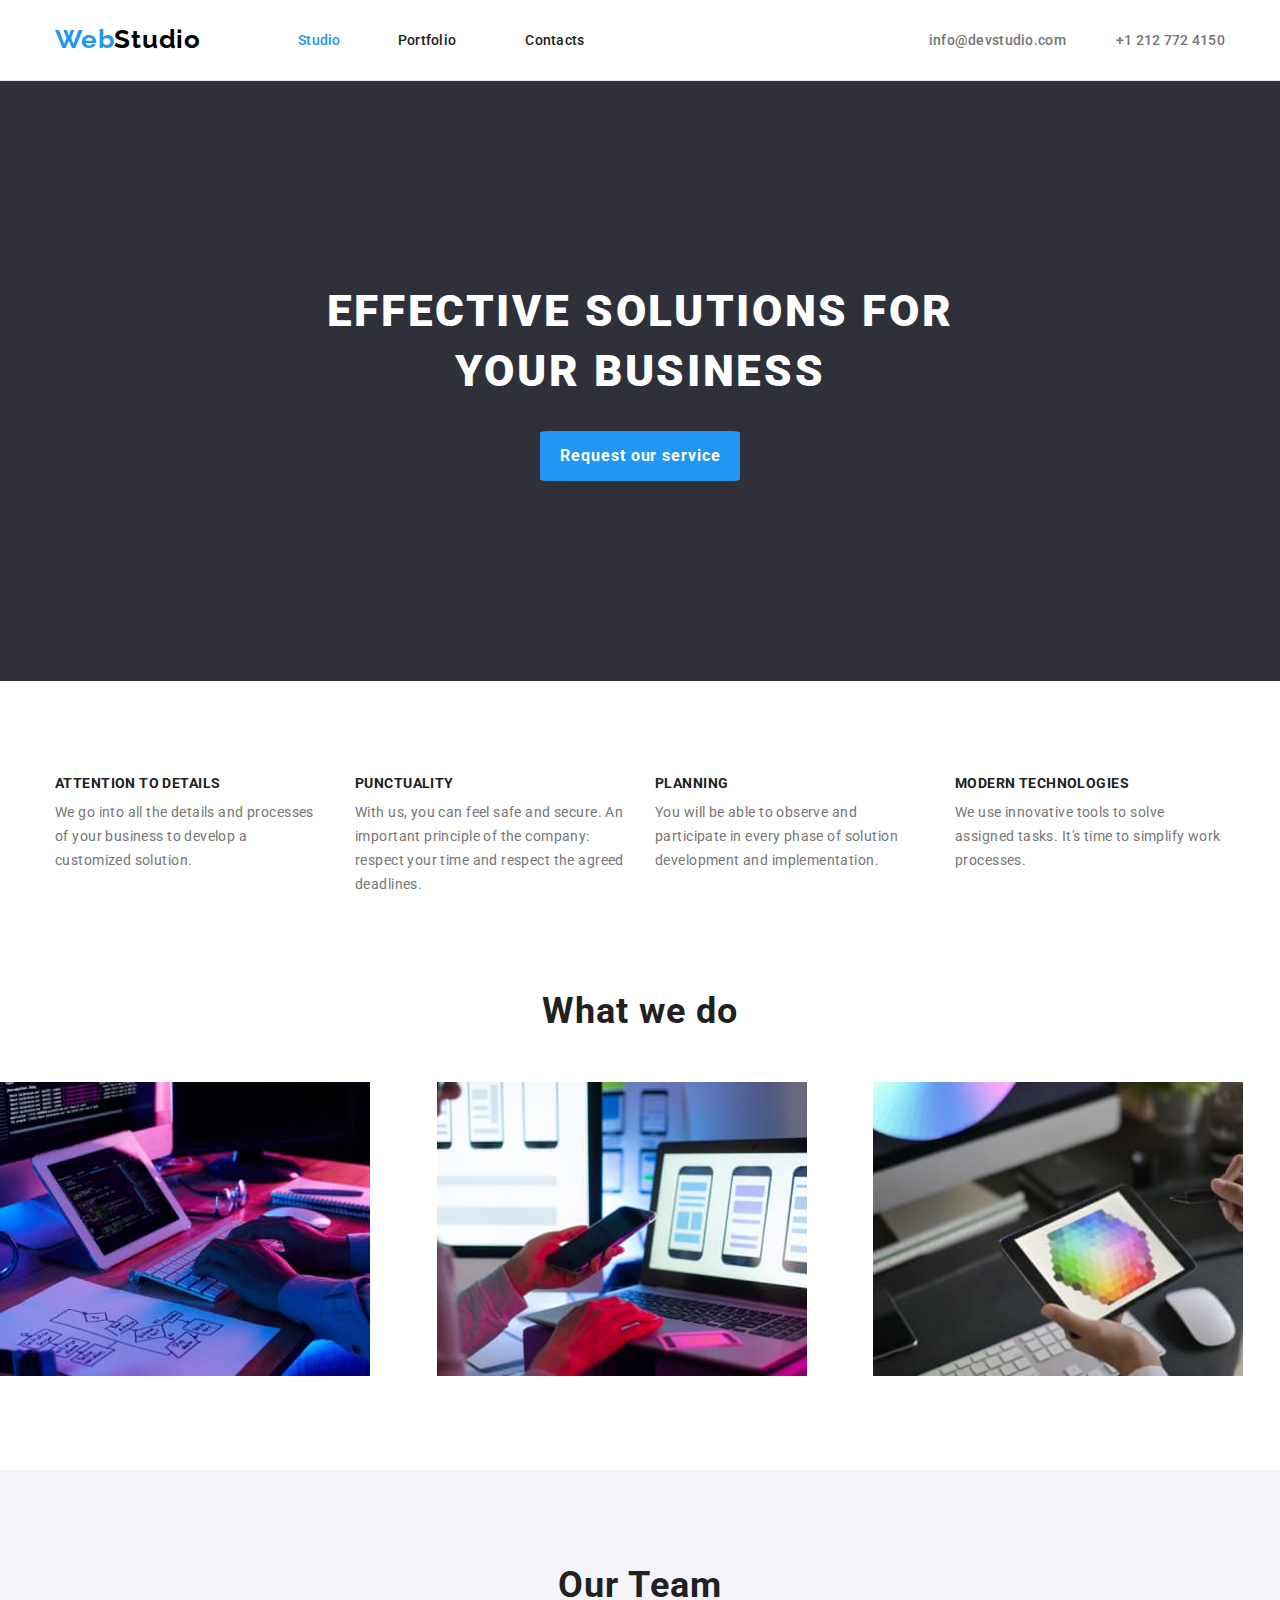
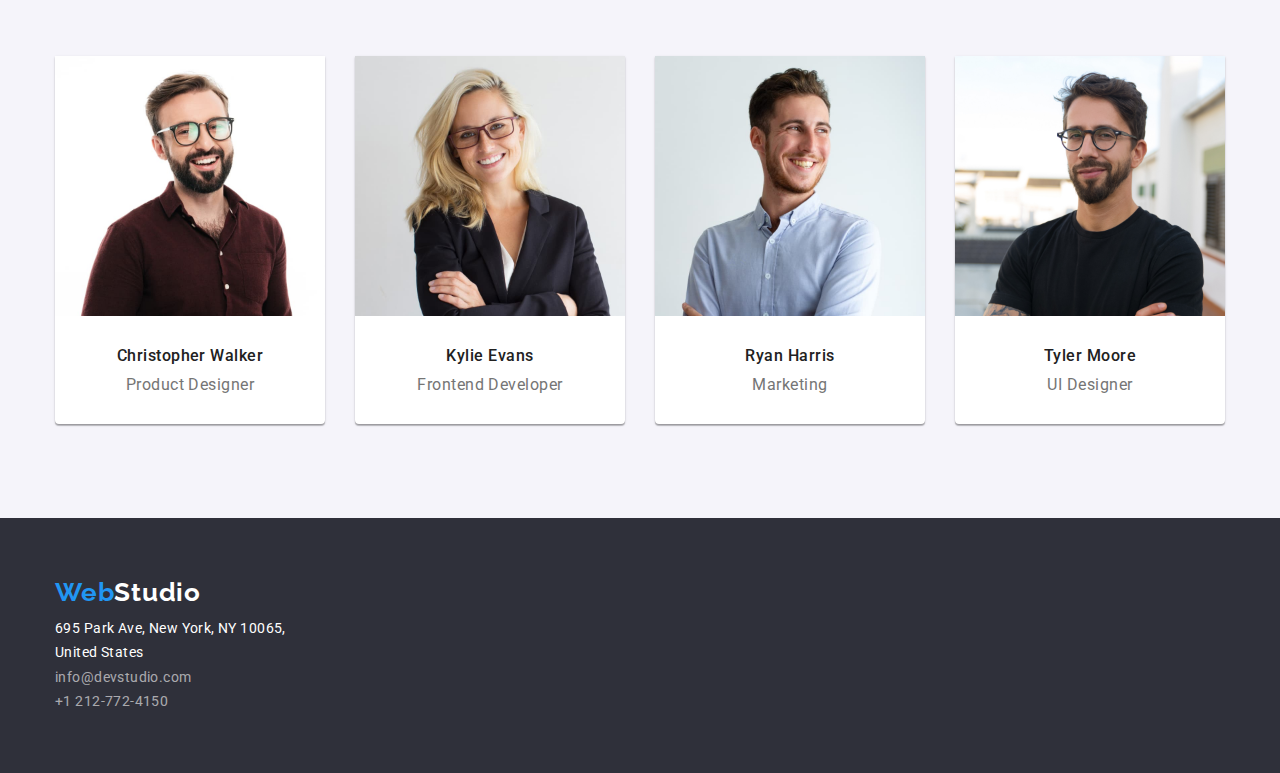
==== commit 0aa570ea: "v5" ====
--- a/index.html
+++ b/index.html
@@ -92,7 +92,7 @@
           </ul>
         </div>
       </section>
-      <section class="gallery container section">
+      <section class="gallery section">
         <h2 class="gallery-title">What we do</h2>
         <ul class="gallery-list">
           <li class="gallery-item">
--- a/css/style.css
+++ b/css/style.css
@@ -129,8 +129,8 @@
   color: var(--title-txt-color);
   text-decoration: none;
   letter-spacing: 0.02em;
-  padding-top: 24px;
-  padding-bottom: 24px;
+  padding-top: 32px;
+  padding-bottom: 32px;
 }
 
 .menu-item:hover,
@@ -140,8 +140,8 @@
 }
 
 .menu-item:focus,
-.tel-footer:hover,
-.email-footer:hover {
+.tel-footer:focus,
+.email-footer:focus {
   color: var(--btn-color);
 }
 
@@ -150,8 +150,8 @@
 }
 
 .address-item {
-  padding-top: 24px;
-  padding-bottom: 24px;
+  padding-top: 32px;
+  padding-bottom: 32px;
   color: var(--main-txt-color);
   font-weight: 500;
   font-size: 14px;
@@ -177,12 +177,8 @@
 .hero-section {
   width: 100%;
   background: var(--bgrnd-hero);
-}
-
-.hero-wrapper {
-  width: 1200px;
+  padding-top: 200px;
   padding-bottom: 200px;
-  padding-top: 200px;
 }
 
 .cta-title {
@@ -254,6 +250,10 @@
 
 /* -------Gallery Section------ */
 
+.gallery {
+  padding-top: 0px;
+}
+
 .gallery-title,
 .team-title {
   letter-spacing: 0.03em;
@@ -331,11 +331,7 @@
 .footer {
   width: 100%;
   background-color: var(--bgrnd-hero);
-}
-
-.footer-wrapper {
-  width: 1200px;
-  padding-bottom: 60px;
+  padding: 60px 0px;
 }
 
 .footer-content-items {
@@ -343,7 +339,6 @@
 }
 
 .footer-logo {
-  padding-top: 50px;
   margin-bottom: 9px;
   display: block;
 }
@@ -400,7 +395,7 @@
   color: var(--title-txt-color);
   background-color: var(--bgrnd-team);
   border: none;
-  border-radius: 4%;
+  border-radius: 4px;
 }
 
 .filter-btn:hover {
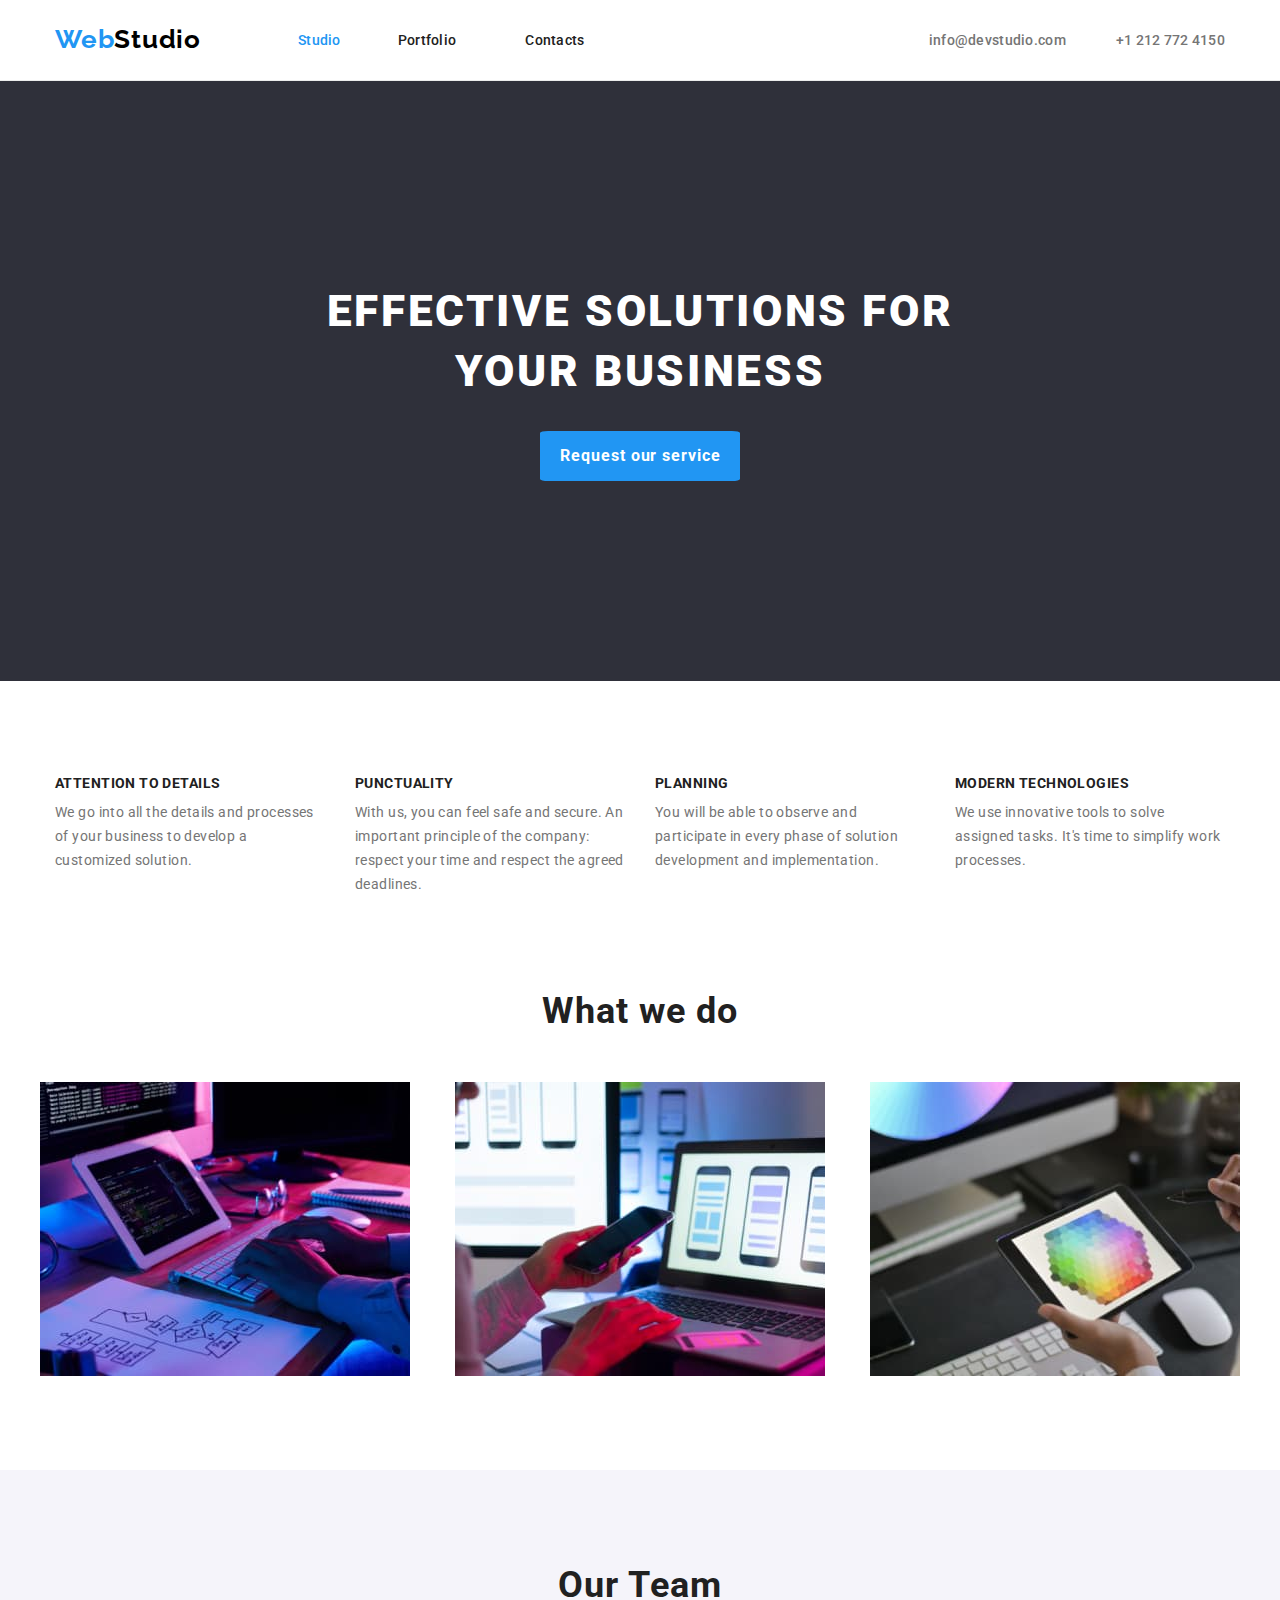
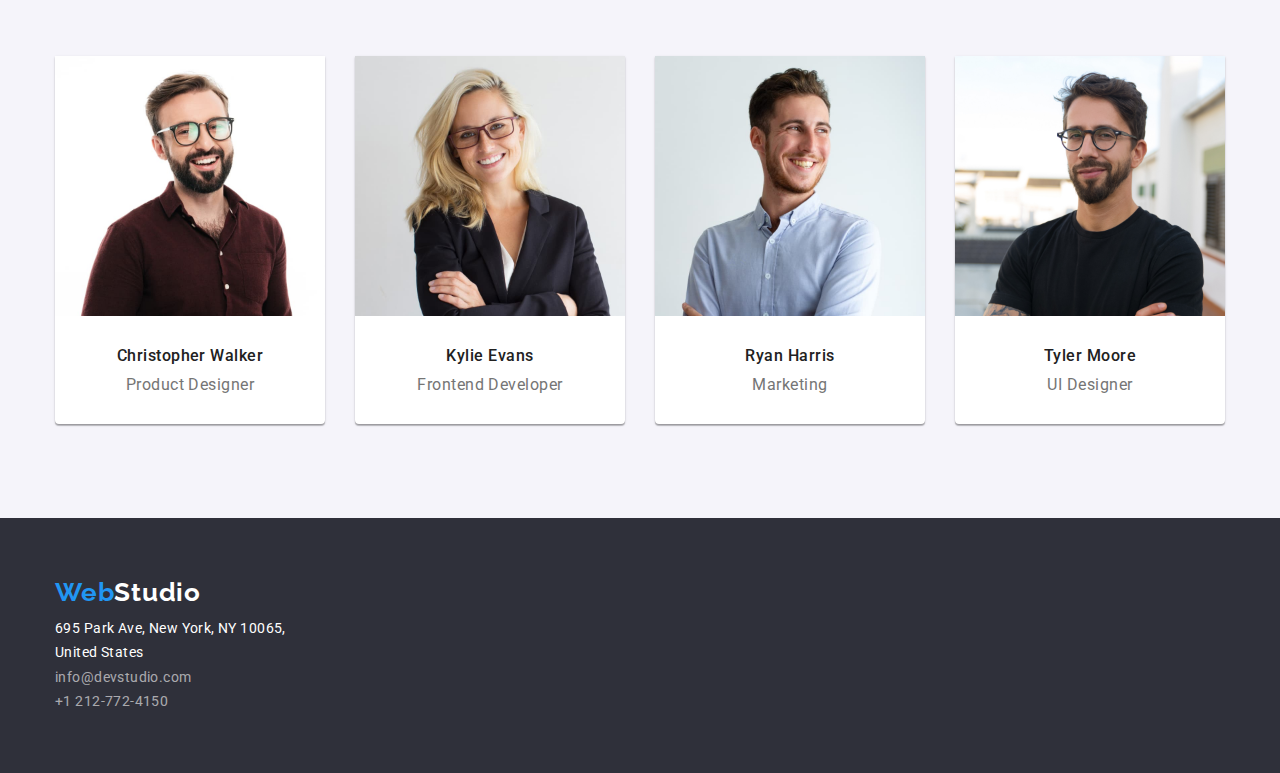
==== commit f3ecd4bc: "final" ====
--- a/index.html
+++ b/index.html
@@ -94,35 +94,37 @@
       </section>
       <section class="gallery section">
         <h2 class="gallery-title">What we do</h2>
-        <ul class="gallery-list">
-          <li class="gallery-item">
-            <img
-              class="galley-img"
-              src="./images/box1.jpg"
-              alt="tablet"
-              width="370"
-              height="294"
-            />
-          </li>
-          <li class="gallery-item">
-            <img
-              class="galley-img"
-              src="./images/box2.jpg"
-              alt="laptop"
-              width="370"
-              height="294"
-            />
-          </li>
-          <li class="gallery-item">
-            <img
-              class="galley-img"
-              src="./images/box3.jpg"
-              alt="tablet"
-              width="370"
-              height="294"
-            />
-          </li>
-        </ul>
+        <div class="gallery-wrapper">
+          <ul class="gallery-list">
+            <li class="gallery-item">
+              <img
+                class="galley-img"
+                src="./images/box1.jpg"
+                alt="tablet"
+                width="370"
+                height="294"
+              />
+            </li>
+            <li class="gallery-item">
+              <img
+                class="galley-img"
+                src="./images/box2.jpg"
+                alt="laptop"
+                width="370"
+                height="294"
+              />
+            </li>
+            <li class="gallery-item">
+              <img
+                class="galley-img"
+                src="./images/box3.jpg"
+                alt="tablet"
+                width="370"
+                height="294"
+              />
+            </li>
+          </ul>
+        </div>
       </section>
       <section class="team-section section">
         <div class="team-wrapper container">
--- a/css/style.css
+++ b/css/style.css
@@ -9,6 +9,7 @@
   --border-color-secondary: #ececec;
   --additional-color-logo: #000000;
   --btn-active-color: #188ce8;
+  --icon-color: #afb1b8;
 }
 
 * {
@@ -254,6 +255,11 @@
   padding-top: 0px;
 }
 
+.gallery-wrapper {
+  width: 1200px;
+  margin: 0 auto;
+}
+
 .gallery-title,
 .team-title {
   letter-spacing: 0.03em;
@@ -272,9 +278,6 @@
   display: flex;
   justify-content: space-between;
   gap: 30px;
-}
-.gallery-item {
-  width: calc((100% - 60px) / 3);
 }
 
 /* -------Team Section------ */
